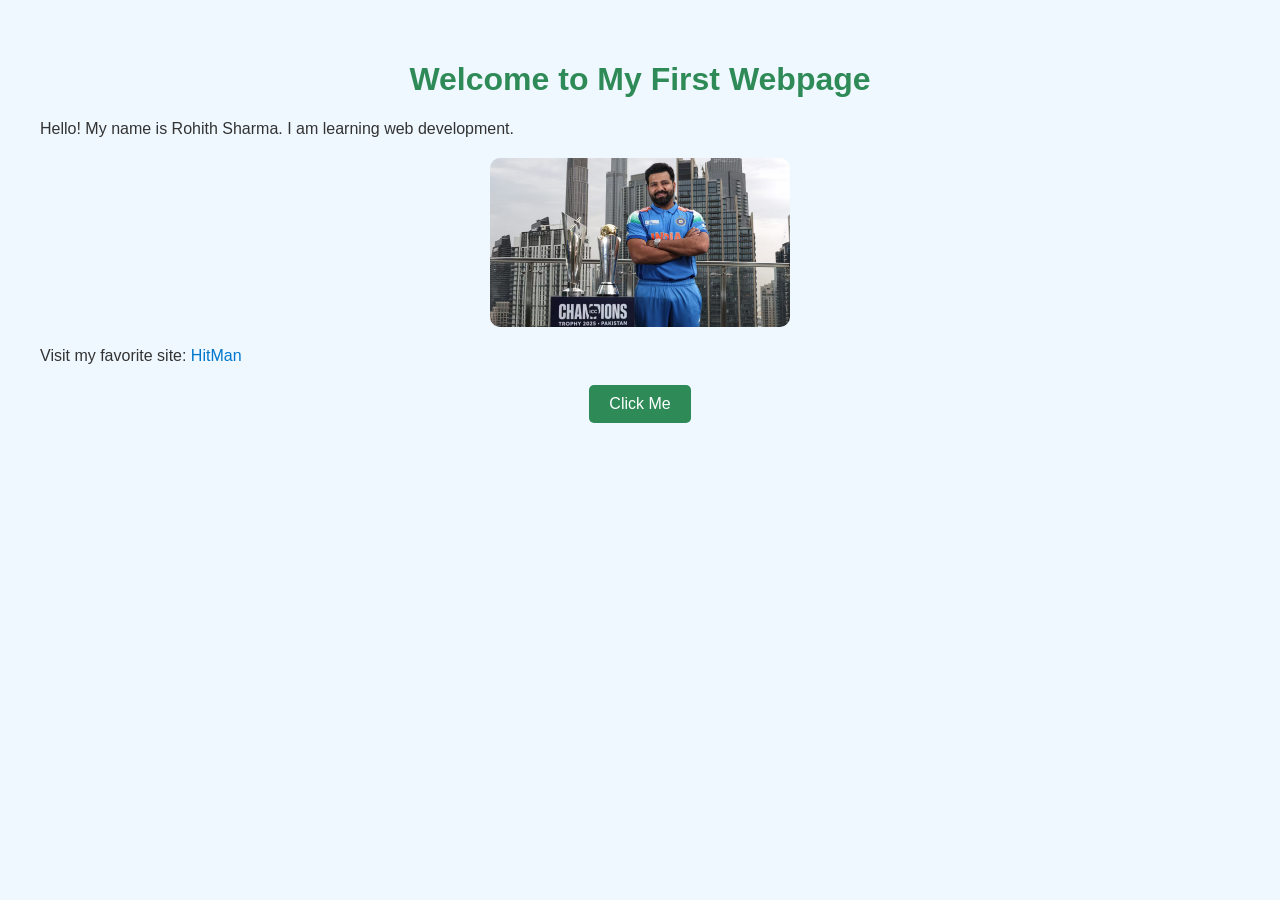
==== index.html @ 298bb5a5 "Add files via upload" ====
<!DOCTYPE html>
<html lang="en">
<head>
    <meta charset="UTF-8">
    <title>My First Webpage</title>
    <link rel="stylesheet" href="style.css">
</head>
<body>

    <header>
        <h1>Welcome to My First Webpage</h1>
    </header>

    <section>
        <p>Hello! My name is Rohith Sharma. I am learning web development.</p>
        <img src="RohitTropy.jpg" alt="Trophy">
        <p>Visit my favorite site: <a href="https://en.wikipedia.org/wiki/Rohit_Sharma" target="_blank">HitMan</a></p>
    </section>

    <section>
        <button onclick="showMessage()">Click Me</button>
    </section>

    <script src="script.js"></script>
</body>
</html>
---- style.css ----
/* General Page Style */
body {
    font-family: Arial, sans-serif;
    background-color: #f0f8ff;
    color: #333;
    margin: 20px;
    padding: 20px;
}

/* Heading Style */
h1 {
    color: #2e8b57;
    text-align: center;
}

/* Image Style */
img {
    display: block;
    margin: 20px auto;
    width: 300px;
    border-radius: 10px;
}

/* Link Style */
a {
    color: #0077cc;
    text-decoration: none;
}

a:hover {
    text-decoration: underline;
}

/* Button Style */
button {
    display: block;
    margin: 20px auto;
    padding: 10px 20px;
    font-size: 16px;
    background-color: #2e8b57;
    color: white;
    border: none;
    border-radius: 5px;
    cursor: pointer;
}

button:hover {
    background-color: #1e6b47;
}
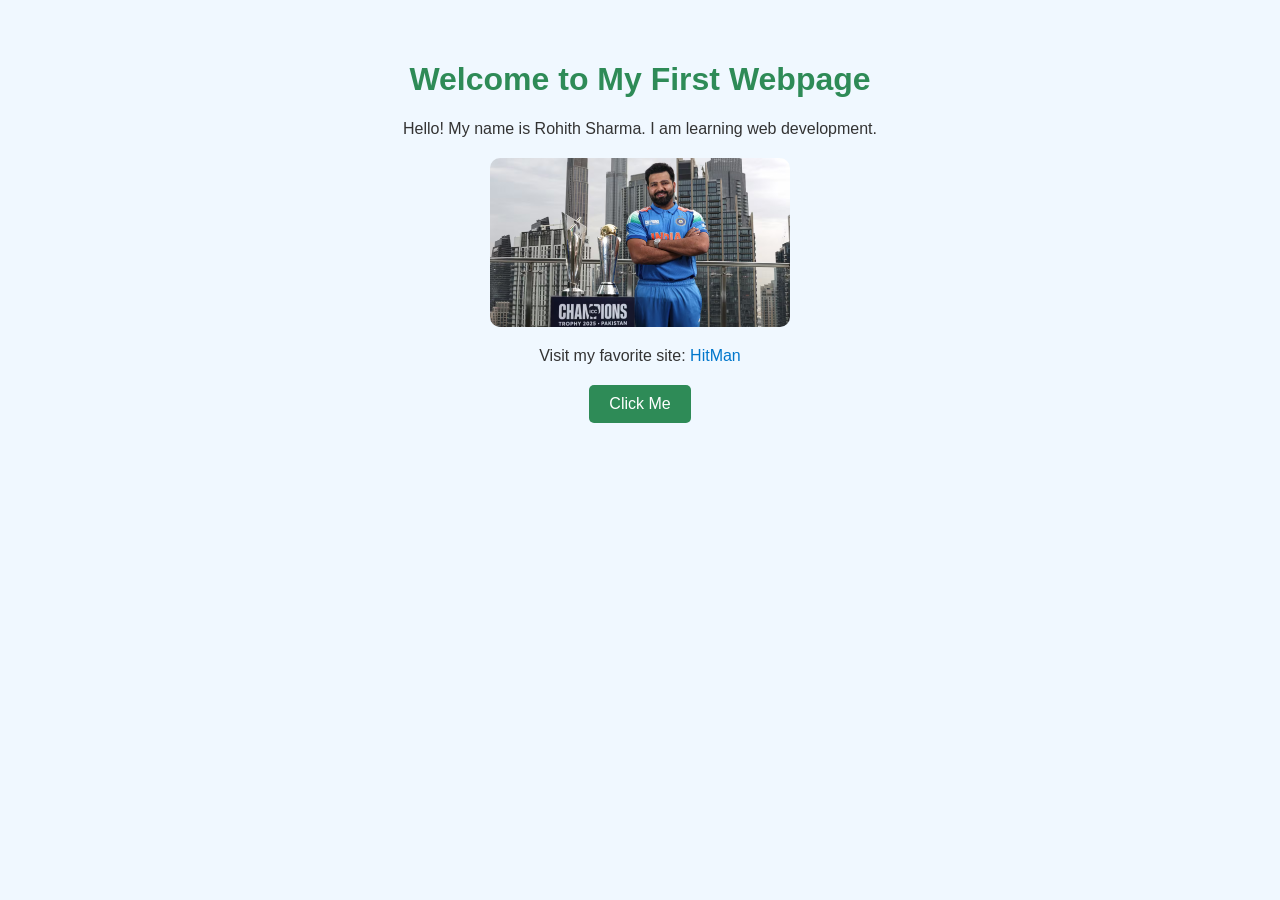
==== commit 9c66ea21: "index.html" ====
--- a/index.html
+++ b/index.html
@@ -12,9 +12,9 @@
     </header>
 
     <section>
-        <p>Hello! My name is Rohith Sharma. I am learning web development.</p>
+       <center> <p>Hello! My name is Rohith Sharma. I am learning web development.</p></center>
         <img src="RohitTropy.jpg" alt="Trophy">
-        <p>Visit my favorite site: <a href="https://en.wikipedia.org/wiki/Rohit_Sharma" target="_blank">HitMan</a></p>
+        <center><p>Visit my favorite site: <a href="https://en.wikipedia.org/wiki/Rohit_Sharma" target="_blank">HitMan</a></p></center>
     </section>
 
     <section>
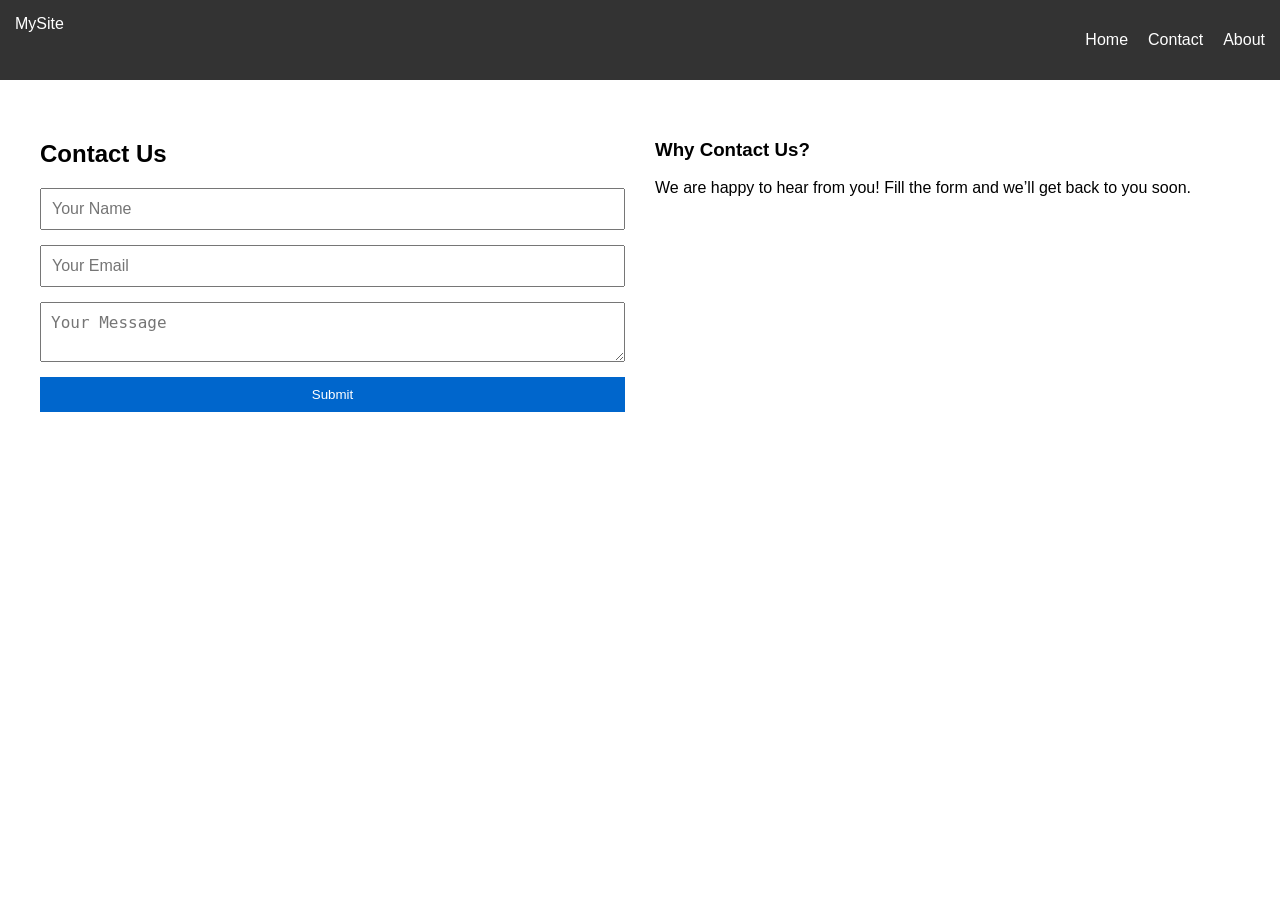
==== commit f1d4f74b: "Add files via upload" ====
--- a/index.html
+++ b/index.html
@@ -1,26 +1,39 @@
 <!DOCTYPE html>
 <html lang="en">
 <head>
-    <meta charset="UTF-8">
-    <title>My First Webpage</title>
-    <link rel="stylesheet" href="style.css">
+  <meta charset="UTF-8">
+  <meta name="viewport" content="width=device-width, initial-scale=1">
+  <title>Contact Form</title>
+  <link rel="stylesheet" href="style.css">
 </head>
 <body>
 
-    <header>
-        <h1>Welcome to My First Webpage</h1>
-    </header>
+  <nav class="navbar">
+    <div class="logo">MySite</div>
+    <ul class="nav-links">
+      <li><a href="#">Home</a></li>
+      <li><a href="#">Contact</a></li>
+      <li><a href="#">About</a></li>
+    </ul>
+  </nav>
 
-    <section>
-       <center> <p>Hello! My name is Rohith Sharma. I am learning web development.</p></center>
-        <img src="RohitTropy.jpg" alt="Trophy">
-        <center><p>Visit my favorite site: <a href="https://en.wikipedia.org/wiki/Rohit_Sharma" target="_blank">HitMan</a></p></center>
+  <main class="grid-container">
+    <section class="form-section">
+      <h2>Contact Us</h2>
+      <form id="contactForm">
+        <input type="text" id="name" placeholder="Your Name" required>
+        <input type="email" id="email" placeholder="Your Email" required>
+        <textarea id="message" placeholder="Your Message" required></textarea>
+        <button type="submit">Submit</button>
+        <p id="formMsg"></p>
+      </form>
     </section>
+    <section class="content-section">
+      <h3>Why Contact Us?</h3>
+      <p>We are happy to hear from you! Fill the form and we’ll get back to you soon.</p>
+    </section>
+  </main>
 
-    <section>
-        <button onclick="showMessage()">Click Me</button>
-    </section>
-
-    <script src="script.js"></script>
+  <script src="script.js"></script>
 </body>
 </html>
--- a/style.css
+++ b/style.css
@@ -1,49 +1,65 @@
-/* General Page Style */
 body {
-    font-family: Arial, sans-serif;
-    background-color: #f0f8ff;
-    color: #333;
-    margin: 20px;
-    padding: 20px;
+  font-family: Arial, sans-serif;
+  margin: 0;
+  padding: 0;
 }
 
-/* Heading Style */
-h1 {
-    color: #2e8b57;
-    text-align: center;
+.navbar {
+  display: flex;
+  justify-content: space-between;
+  background-color: #333;
+  padding: 15px;
+  color: #fff;
 }
 
-/* Image Style */
-img {
-    display: block;
-    margin: 20px auto;
-    width: 300px;
-    border-radius: 10px;
+.nav-links {
+  display: flex;
+  gap: 20px;
+  list-style: none;
 }
 
-/* Link Style */
-a {
-    color: #0077cc;
-    text-decoration: none;
+.nav-links a {
+  color: white;
+  text-decoration: none;
 }
 
-a:hover {
-    text-decoration: underline;
+.grid-container {
+  display: grid;
+  grid-template-columns: 1fr 1fr;
+  gap: 30px;
+  padding: 40px;
 }
 
-/* Button Style */
+.form-section form {
+  display: flex;
+  flex-direction: column;
+  gap: 15px;
+}
+
+input, textarea {
+  padding: 10px;
+  font-size: 16px;
+}
+
 button {
-    display: block;
-    margin: 20px auto;
-    padding: 10px 20px;
-    font-size: 16px;
-    background-color: #2e8b57;
-    color: white;
-    border: none;
-    border-radius: 5px;
-    cursor: pointer;
+  padding: 10px;
+  background-color: #0066cc;
+  color: white;
+  border: none;
+  cursor: pointer;
 }
 
 button:hover {
-    background-color: #1e6b47;
+  background-color: #0052a3;
 }
+
+@media (max-width: 768px) {
+  .grid-container {
+    grid-template-columns: 1fr;
+  }
+
+  .nav-links {
+    flex-direction: column;
+    gap: 10px;
+  }
+}
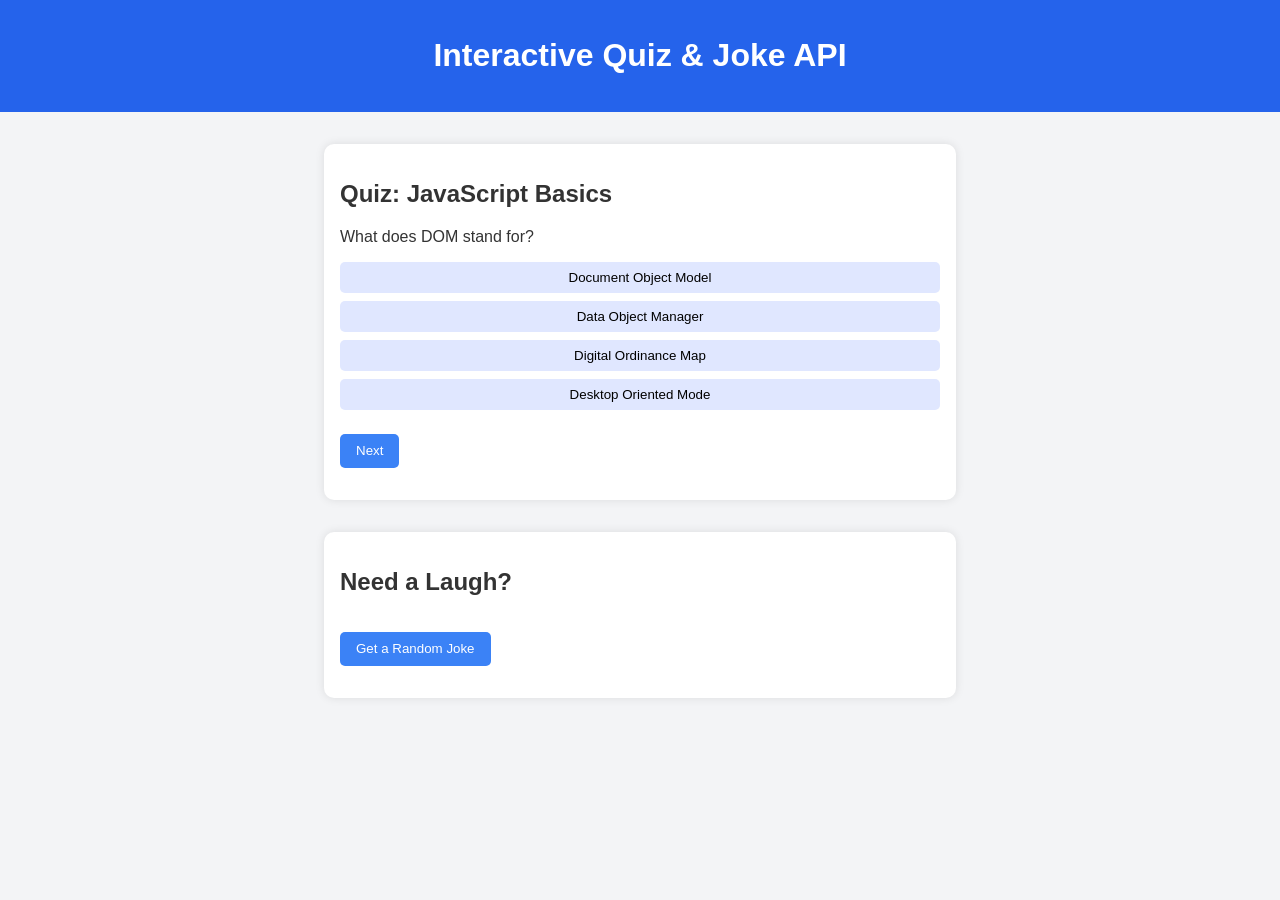
==== commit d1792e30: "Add files via upload" ====
--- a/index.html
+++ b/index.html
@@ -3,36 +3,30 @@
 <head>
   <meta charset="UTF-8">
   <meta name="viewport" content="width=device-width, initial-scale=1">
-  <title>Contact Form</title>
+  <title>Task 3 – Responsive Quiz & API</title>
   <link rel="stylesheet" href="style.css">
 </head>
 <body>
 
-  <nav class="navbar">
-    <div class="logo">MySite</div>
-    <ul class="nav-links">
-      <li><a href="#">Home</a></li>
-      <li><a href="#">Contact</a></li>
-      <li><a href="#">About</a></li>
-    </ul>
-  </nav>
+  <header>
+    <h1>Interactive Quiz & Joke API</h1>
+  </header>
 
-  <main class="grid-container">
-    <section class="form-section">
-      <h2>Contact Us</h2>
-      <form id="contactForm">
-        <input type="text" id="name" placeholder="Your Name" required>
-        <input type="email" id="email" placeholder="Your Email" required>
-        <textarea id="message" placeholder="Your Message" required></textarea>
-        <button type="submit">Submit</button>
-        <p id="formMsg"></p>
-      </form>
-    </section>
-    <section class="content-section">
-      <h3>Why Contact Us?</h3>
-      <p>We are happy to hear from you! Fill the form and we’ll get back to you soon.</p>
-    </section>
-  </main>
+  <section class="quiz-section">
+    <h2>Quiz: JavaScript Basics</h2>
+    <div id="quiz">
+      <p id="question"></p>
+      <div id="options"></div>
+      <button id="nextBtn">Next</button>
+    </div>
+    <p id="score"></p>
+  </section>
+
+  <section class="api-section">
+    <h2>Need a Laugh?</h2>
+    <button id="jokeBtn">Get a Random Joke</button>
+    <p id="jokeDisplay"></p>
+  </section>
 
   <script src="script.js"></script>
 </body>
--- a/style.css
+++ b/style.css
@@ -1,65 +1,73 @@
 body {
-  font-family: Arial, sans-serif;
+  font-family: 'Segoe UI', sans-serif;
   margin: 0;
   padding: 0;
+  background-color: #f3f4f6;
+  color: #333;
 }
 
-.navbar {
-  display: flex;
-  justify-content: space-between;
-  background-color: #333;
-  padding: 15px;
-  color: #fff;
+header {
+  background-color: #2563eb;
+  color: white;
+  padding: 1rem;
+  text-align: center;
 }
 
-.nav-links {
-  display: flex;
-  gap: 20px;
-  list-style: none;
+.quiz-section, .api-section {
+  max-width: 600px;
+  margin: 2rem auto;
+  padding: 1rem;
+  background: white;
+  border-radius: 10px;
+  box-shadow: 0 0 10px rgba(0,0,0,0.1);
 }
 
-.nav-links a {
-  color: white;
-  text-decoration: none;
+#options button {
+  display: block;
+  margin: 0.5rem 0;
+  padding: 0.5rem;
+  width: 100%;
+  background-color: #e0e7ff;
+  border: none;
+  cursor: pointer;
+  border-radius: 5px;
+  transition: background 0.2s;
 }
 
-.grid-container {
-  display: grid;
-  grid-template-columns: 1fr 1fr;
-  gap: 30px;
-  padding: 40px;
+#options button:hover {
+  background-color: #c7d2fe;
 }
 
-.form-section form {
-  display: flex;
-  flex-direction: column;
-  gap: 15px;
-}
-
-input, textarea {
-  padding: 10px;
-  font-size: 16px;
-}
-
-button {
-  padding: 10px;
-  background-color: #0066cc;
+#nextBtn, #jokeBtn {
+  margin-top: 1rem;
+  padding: 0.6rem 1rem;
+  background-color: #3b82f6;
   color: white;
   border: none;
+  border-radius: 5px;
   cursor: pointer;
 }
 
-button:hover {
-  background-color: #0052a3;
+@media screen and (max-width: 768px) {
+  body {
+    font-size: 16px;
+  }
+
+  .quiz-section, .api-section {
+    margin: 1rem;
+  }
+
+  header h1 {
+    font-size: 1.5rem;
+  }
 }
 
-@media (max-width: 768px) {
-  .grid-container {
-    grid-template-columns: 1fr;
+@media screen and (max-width: 480px) {
+  header h1 {
+    font-size: 1.2rem;
   }
 
-  .nav-links {
-    flex-direction: column;
-    gap: 10px;
+  #nextBtn, #jokeBtn {
+    width: 100%;
   }
 }
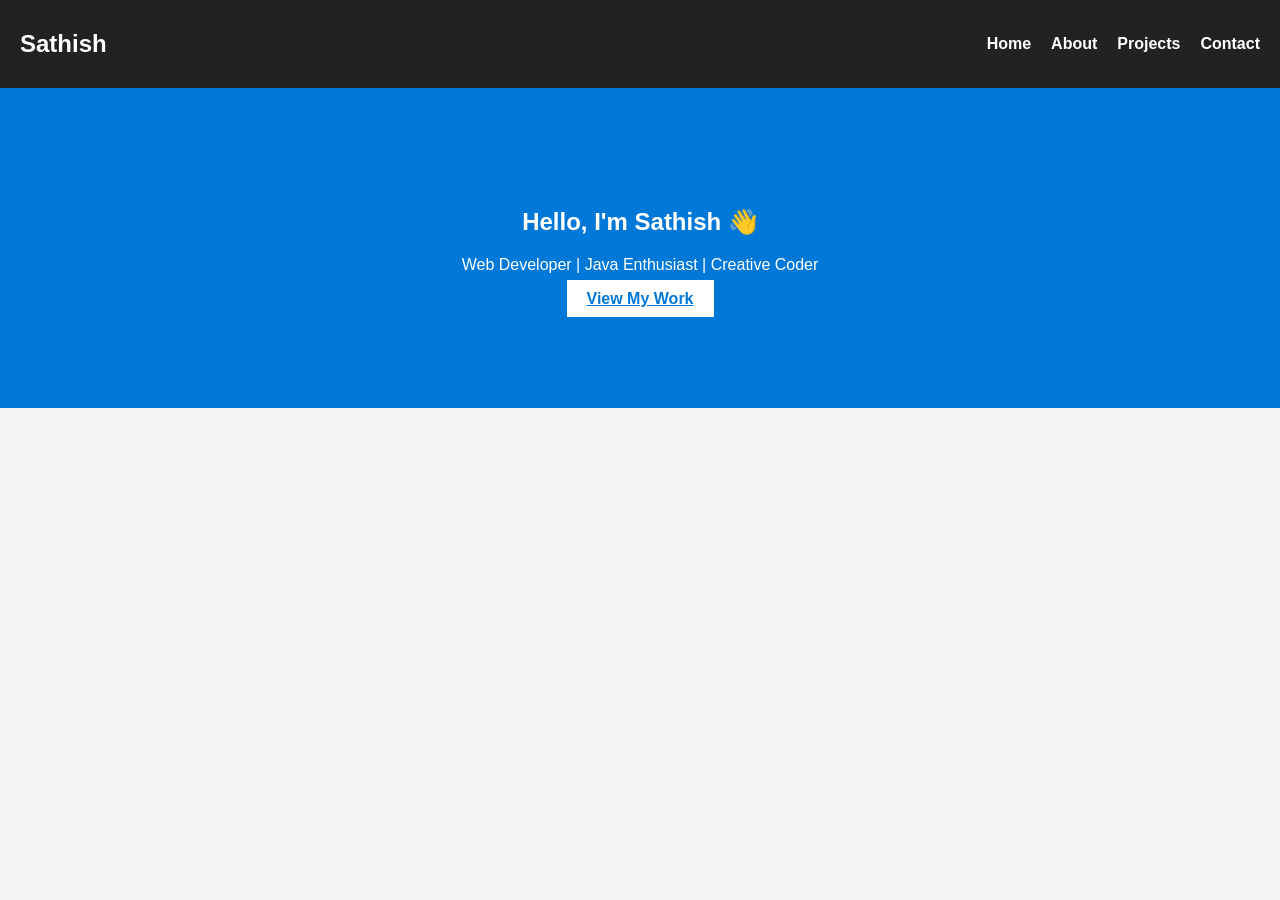
==== commit 8ebd5dfc: "Add files via upload" ====
--- a/index.html
+++ b/index.html
@@ -1,33 +1,27 @@
-<!DOCTYPE html>
-<html lang="en">
-<head>
-  <meta charset="UTF-8">
-  <meta name="viewport" content="width=device-width, initial-scale=1">
-  <title>Task 3 – Responsive Quiz & API</title>
-  <link rel="stylesheet" href="style.css">
-</head>
-<body>
-
-  <header>
-    <h1>Interactive Quiz & Joke API</h1>
-  </header>
-
-  <section class="quiz-section">
-    <h2>Quiz: JavaScript Basics</h2>
-    <div id="quiz">
-      <p id="question"></p>
-      <div id="options"></div>
-      <button id="nextBtn">Next</button>
-    </div>
-    <p id="score"></p>
-  </section>
-
-  <section class="api-section">
-    <h2>Need a Laugh?</h2>
-    <button id="jokeBtn">Get a Random Joke</button>
-    <p id="jokeDisplay"></p>
-  </section>
-
-  <script src="script.js"></script>
-</body>
-</html>
+<!DOCTYPE html>
+<html lang="en">
+<head>
+  <meta charset="UTF-8" />
+  <meta name="viewport" content="width=device-width, initial-scale=1.0" />
+  <title>Sathish | Portfolio</title>
+  <link rel="stylesheet" href="styles.css" />
+</head>
+<body>
+  <header>
+    <nav class="navbar">
+      <h1 class="logo">Sathish</h1>
+      <ul class="nav-links">
+        <li><a href="index.html">Home</a></li>
+        <li><a href="about.html">About</a></li>
+        <li><a href="projects.html">Projects</a></li>
+        <li><a href="contact.html">Contact</a></li>
+      </ul>
+    </nav>
+  </header>
+  <section class="hero">
+    <h2>Hello, I'm Sathish 👋</h2>
+    <p>Web Developer | Java Enthusiast | Creative Coder</p>
+    <a href="projects.html" class="btn">View My Work</a>
+  </section>
+</body>
+</html>
--- a/styles.css
+++ b/styles.css
@@ -0,0 +1,80 @@
+body {
+  font-family: 'Segoe UI', sans-serif;
+  margin: 0;
+  padding: 0;
+  background: #f5f5f5;
+  color: #333;
+}
+.navbar {
+  display: flex;
+  justify-content: space-between;
+  align-items: center;
+  background-color: #222;
+  padding: 10px 20px;
+}
+.logo {
+  color: #fff;
+  font-size: 1.5em;
+}
+.nav-links {
+  list-style: none;
+  display: flex;
+  gap: 20px;
+}
+.nav-links li a {
+  color: white;
+  text-decoration: none;
+  font-weight: bold;
+}
+.hero {
+  text-align: center;
+  padding: 100px 20px;
+  background-color: #0078d7;
+  color: white;
+}
+.btn {
+  background: white;
+  color: #0078d7;
+  padding: 10px 20px;
+  margin-top: 20px;
+  border: none;
+  cursor: pointer;
+  font-weight: bold;
+}
+.content {
+  padding: 40px 20px;
+}
+.project-list li {
+  background: white;
+  margin-bottom: 20px;
+  padding: 20px;
+  border-left: 5px solid #0078d7;
+  list-style: none;
+}
+.contact-form {
+  display: flex;
+  flex-direction: column;
+  gap: 15px;
+  max-width: 400px;
+  margin: auto;
+}
+.contact-form input,
+.contact-form textarea {
+  padding: 10px;
+  border: 1px solid #ccc;
+  width: 100%;
+}
+.contact-form button {
+  background: #0078d7;
+  color: white;
+  padding: 10px;
+  border: none;
+  cursor: pointer;
+  font-weight: bold;
+}
+@media (max-width: 600px) {
+  .nav-links {
+    flex-direction: column;
+    align-items: flex-start;
+  }
+}
